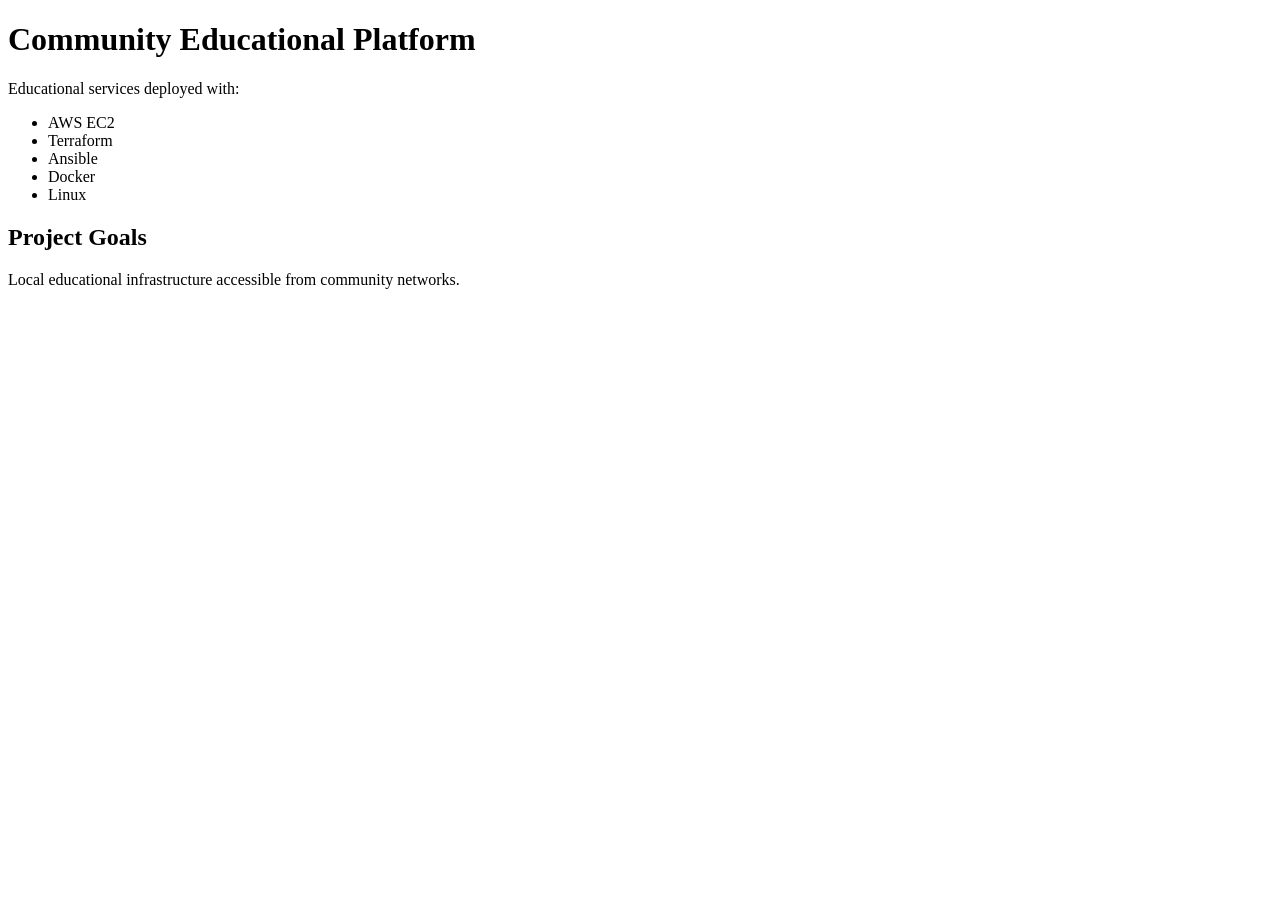
==== docker/website/index.html @ 4ed2c382 "Fix deployment using Docker Compose plugin v2" ====
<!DOCTYPE html>
<html>
<head>
    <title>Community Educational Platform</title>
</head>

<body>
    <h1>Community Educational Platform</h1>

    <p>Educational services deployed with:</p>

    <ul>
        <li>AWS EC2</li>
        <li>Terraform</li>
        <li>Ansible</li>
        <li>Docker</li>
        <li>Linux</li>
    </ul>

    <h2>Project Goals</h2>

    <p>
        Local educational infrastructure accessible from community networks.
    </p>

</body>
</html>
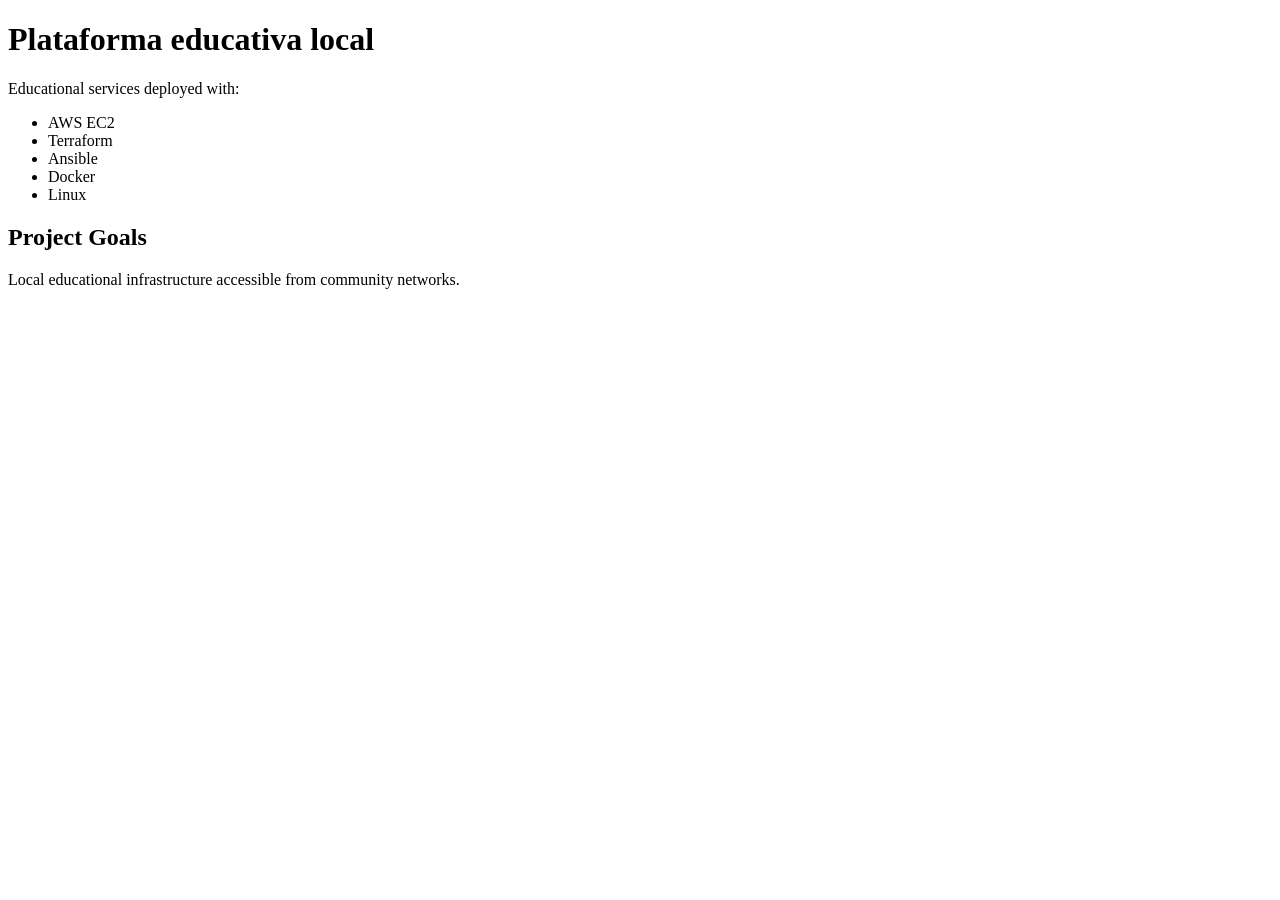
==== commit 94f7790d: "Deploy educational platform with Docker and Ansible" ====
--- a/docker/website/index.html
+++ b/docker/website/index.html
@@ -1,11 +1,11 @@
 <!DOCTYPE html>
 <html>
 <head>
-    <title>Community Educational Platform</title>
+    <title>Plataforma educativa local</title>
 </head>
 
 <body>
-    <h1>Community Educational Platform</h1>
+    <h1>Plataforma educativa local</h1>
 
     <p>Educational services deployed with:</p>
 
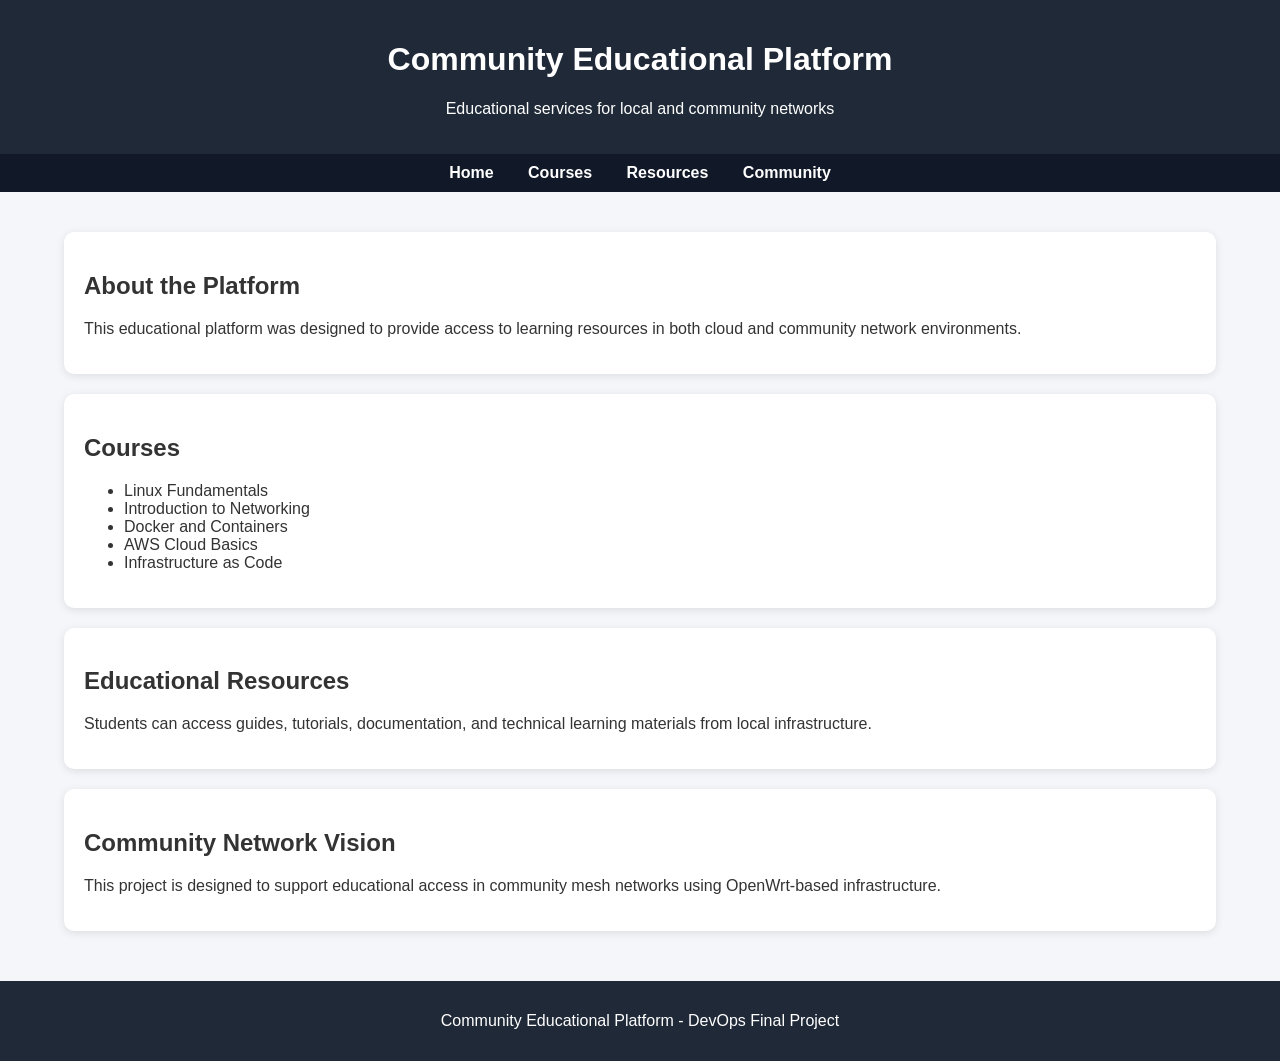
==== commit a16d75fc: "Add v.2.0 educational platform frontend structure" ====
--- a/docker/website/index.html
+++ b/docker/website/index.html
@@ -1,27 +1,70 @@
 <!DOCTYPE html>
-<html>
+<html lang="en">
 <head>
-    <title>Plataforma educativa local</title>
+    <meta charset="UTF-8">
+    <meta name="viewport" content="width=device-width, initial-scale=1.0">
+    <title>Community Educational Platform</title>
+    <link rel="stylesheet" href="css/styles.css">
 </head>
+<body>
 
-<body>
-    <h1>Plataforma educativa local</h1>
+<header>
+    <h1>Community Educational Platform</h1>
+    <p>Educational services for local and community networks</p>
+</header>
 
-    <p>Educational services deployed with:</p>
+<nav>
+    <a href="#">Home</a>
+    <a href="#courses">Courses</a>
+    <a href="#resources">Resources</a>
+    <a href="#community">Community</a>
+</nav>
 
-    <ul>
-        <li>AWS EC2</li>
-        <li>Terraform</li>
-        <li>Ansible</li>
-        <li>Docker</li>
-        <li>Linux</li>
-    </ul>
+<div class="container">
 
-    <h2>Project Goals</h2>
+    <div class="card">
+        <h2>About the Platform</h2>
+        <p>
+            This educational platform was designed to provide access to learning
+            resources in both cloud and community network environments.
+        </p>
+    </div>
 
-    <p>
-        Local educational infrastructure accessible from community networks.
-    </p>
+    <div class="card" id="courses">
+        <h2>Courses</h2>
+
+        <ul>
+            <li>Linux Fundamentals</li>
+            <li>Introduction to Networking</li>
+            <li>Docker and Containers</li>
+            <li>AWS Cloud Basics</li>
+            <li>Infrastructure as Code</li>
+        </ul>
+    </div>
+
+    <div class="card" id="resources">
+        <h2>Educational Resources</h2>
+
+        <p>
+            Students can access guides, tutorials, documentation,
+            and technical learning materials from local infrastructure.
+        </p>
+    </div>
+
+    <div class="card" id="community">
+        <h2>Community Network Vision</h2>
+
+        <p>
+            This project is designed to support educational access in
+            community mesh networks using OpenWrt-based infrastructure.
+        </p>
+    </div>
+
+</div>
+
+<footer>
+    <p>Community Educational Platform - DevOps Final Project</p>
+</footer>
 
 </body>
 </html>
--- a/docker/website/css/styles.css
+++ b/docker/website/css/styles.css
@@ -0,0 +1,48 @@
+body {
+    font-family: Arial, sans-serif;
+    margin: 0;
+    background-color: #f4f6f9;
+    color: #333;
+}
+
+header {
+    background-color: #1f2937;
+    color: white;
+    padding: 20px;
+    text-align: center;
+}
+
+nav {
+    background-color: #111827;
+    padding: 10px;
+    text-align: center;
+}
+
+nav a {
+    color: white;
+    margin: 15px;
+    text-decoration: none;
+    font-weight: bold;
+}
+
+.container {
+    width: 90%;
+    margin: auto;
+    padding: 20px;
+}
+
+.card {
+    background: white;
+    padding: 20px;
+    margin-top: 20px;
+    border-radius: 10px;
+    box-shadow: 0px 2px 8px rgba(0,0,0,0.1);
+}
+
+footer {
+    background-color: #1f2937;
+    color: white;
+    text-align: center;
+    padding: 15px;
+    margin-top: 30px;
+}
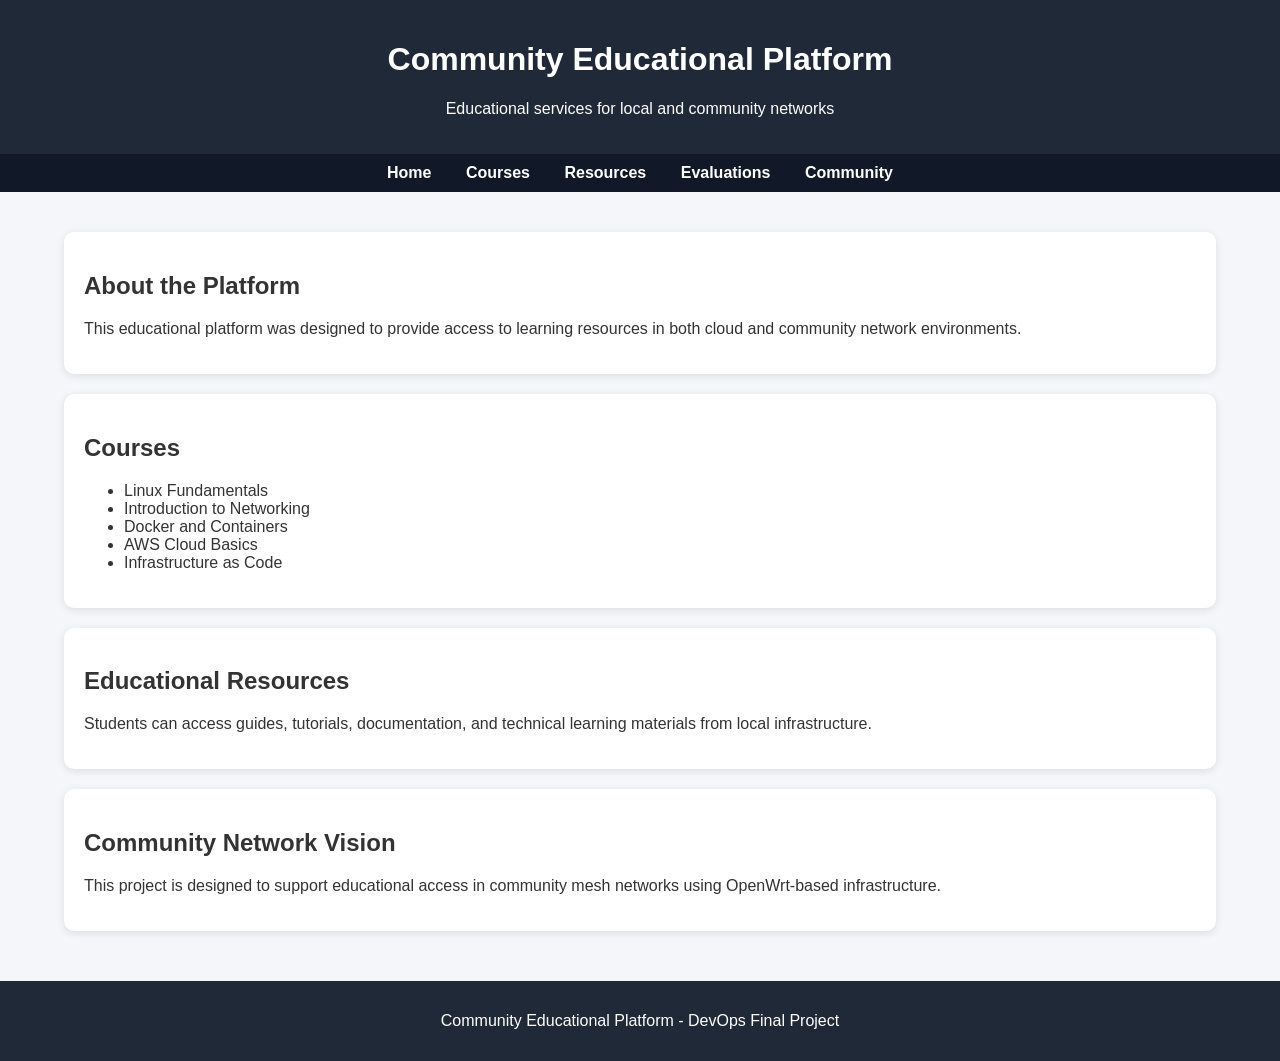
==== commit a40dd693: "educational platform frontend structure" ====
--- a/docker/website/index.html
+++ b/docker/website/index.html
@@ -14,10 +14,11 @@
 </header>
 
 <nav>
-    <a href="#">Home</a>
-    <a href="#courses">Courses</a>
-    <a href="#resources">Resources</a>
-    <a href="#community">Community</a>
+    <a href="index.html">Home</a>
+    <a href="pages/courses.html">Courses</a>
+    <a href="pages/resources.html">Resources</a>
+    <a href="pages/evaluations.html">Evaluations</a>
+    <a href="pages/community.html">Community</a>
 </nav>
 
 <div class="container">
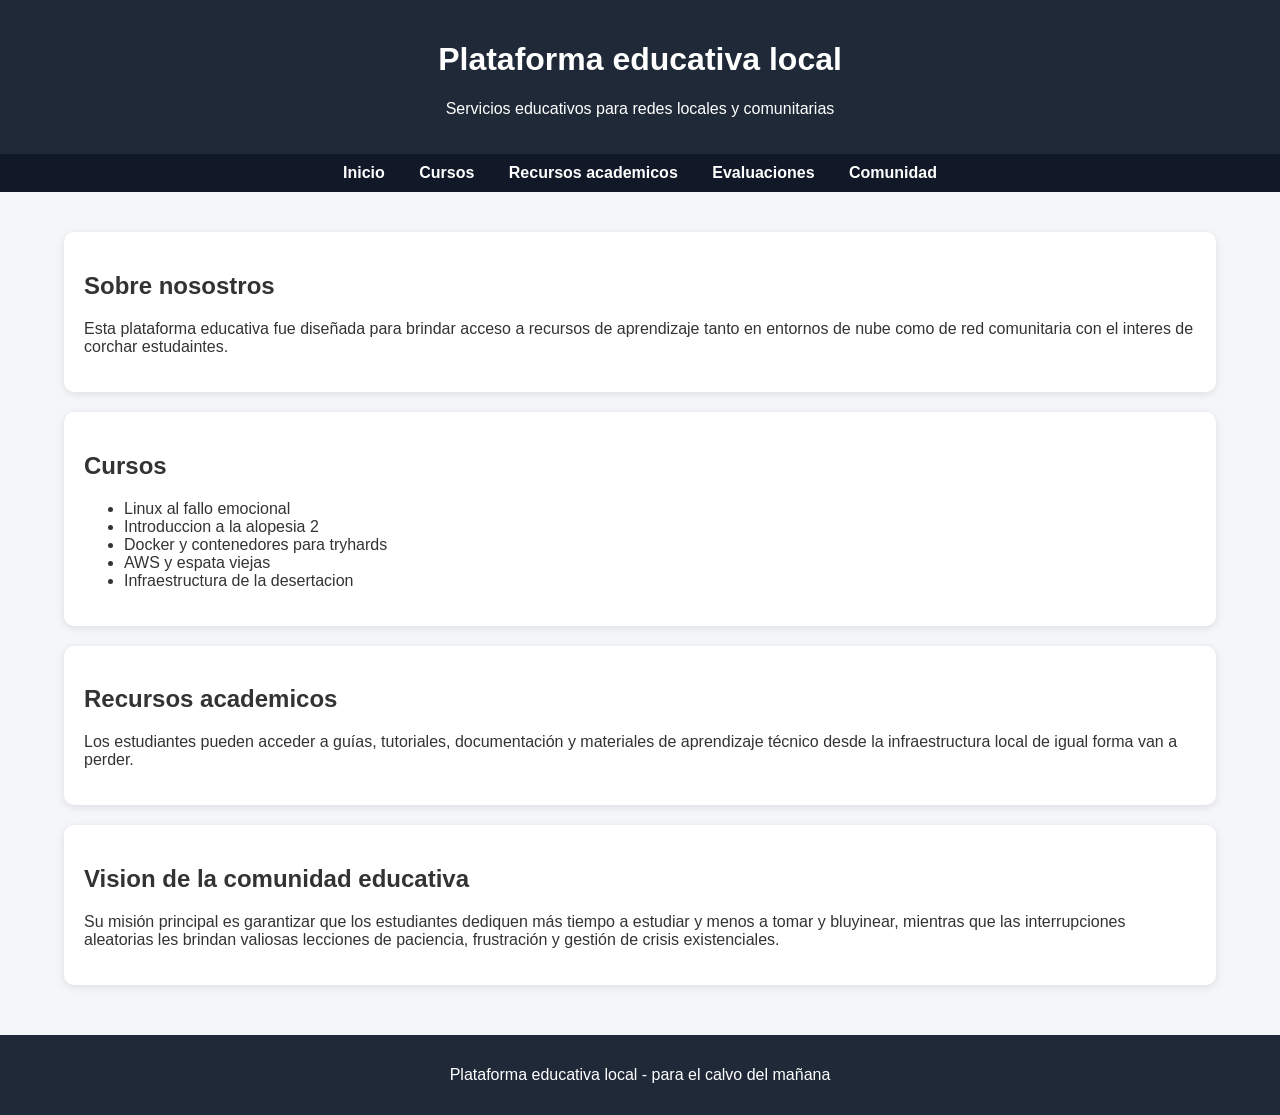
==== commit ded2fead: "Final educational platform automation setup" ====
--- a/docker/website/index.html
+++ b/docker/website/index.html
@@ -3,68 +3,72 @@
 <head>
     <meta charset="UTF-8">
     <meta name="viewport" content="width=device-width, initial-scale=1.0">
-    <title>Community Educational Platform</title>
+    <title>Plataforma educativa local</title>
     <link rel="stylesheet" href="css/styles.css">
 </head>
 <body>
 
 <header>
-    <h1>Community Educational Platform</h1>
-    <p>Educational services for local and community networks</p>
+    <h1>Plataforma educativa local</h1>
+    <p>Servicios educativos para redes locales y comunitarias</p>
 </header>
 
 <nav>
-    <a href="index.html">Home</a>
-    <a href="pages/courses.html">Courses</a>
-    <a href="pages/resources.html">Resources</a>
-    <a href="pages/evaluations.html">Evaluations</a>
-    <a href="pages/community.html">Community</a>
+    <a href="index.html">Inicio</a>
+    <a href="pages/courses.html">Cursos</a>
+    <a href="pages/resources.html">Recursos academicos</a>
+    <a href="pages/evaluations.html">Evaluaciones</a>
+    <a href="pages/community.html">Comunidad</a>
 </nav>
 
 <div class="container">
 
     <div class="card">
-        <h2>About the Platform</h2>
+        <h2>Sobre nosostros</h2>
         <p>
-            This educational platform was designed to provide access to learning
-            resources in both cloud and community network environments.
+            Esta plataforma educativa fue diseñada para brindar acceso a recursos de 
+            aprendizaje tanto en entornos de nube como de red comunitaria
+            con el interes de corchar estudaintes.
         </p>
     </div>
 
     <div class="card" id="courses">
-        <h2>Courses</h2>
+        <h2>Cursos</h2>
 
         <ul>
-            <li>Linux Fundamentals</li>
-            <li>Introduction to Networking</li>
-            <li>Docker and Containers</li>
-            <li>AWS Cloud Basics</li>
-            <li>Infrastructure as Code</li>
+            <li>Linux al fallo emocional</li>
+            <li>Introduccion a la alopesia 2</li>
+            <li>Docker y contenedores para tryhards</li>
+            <li>AWS y espata viejas</li>
+            <li>Infraestructura de la desertacion</li>
         </ul>
     </div>
 
     <div class="card" id="resources">
-        <h2>Educational Resources</h2>
+        <h2>Recursos academicos</h2>
 
         <p>
-            Students can access guides, tutorials, documentation,
-            and technical learning materials from local infrastructure.
+            Los estudiantes pueden acceder a guías, tutoriales, documentación y
+            materiales de aprendizaje técnico desde la infraestructura local 
+            de igual forma van a perder.
         </p>
     </div>
 
     <div class="card" id="community">
-        <h2>Community Network Vision</h2>
+        <h2>Vision de la comunidad educativa</h2>
 
         <p>
-            This project is designed to support educational access in
-            community mesh networks using OpenWrt-based infrastructure.
+            Su misión principal es garantizar que los estudiantes dediquen
+            más tiempo a estudiar y menos a tomar y bluyinear, mientras que las interrupciones aleatorias
+            les brindan valiosas lecciones de paciencia, frustración y gestión
+            de crisis existenciales.
         </p>
     </div>
 
 </div>
 
 <footer>
-    <p>Community Educational Platform - DevOps Final Project</p>
+    <p>Plataforma educativa local - para el calvo del mañana</p>
 </footer>
 
 </body>
